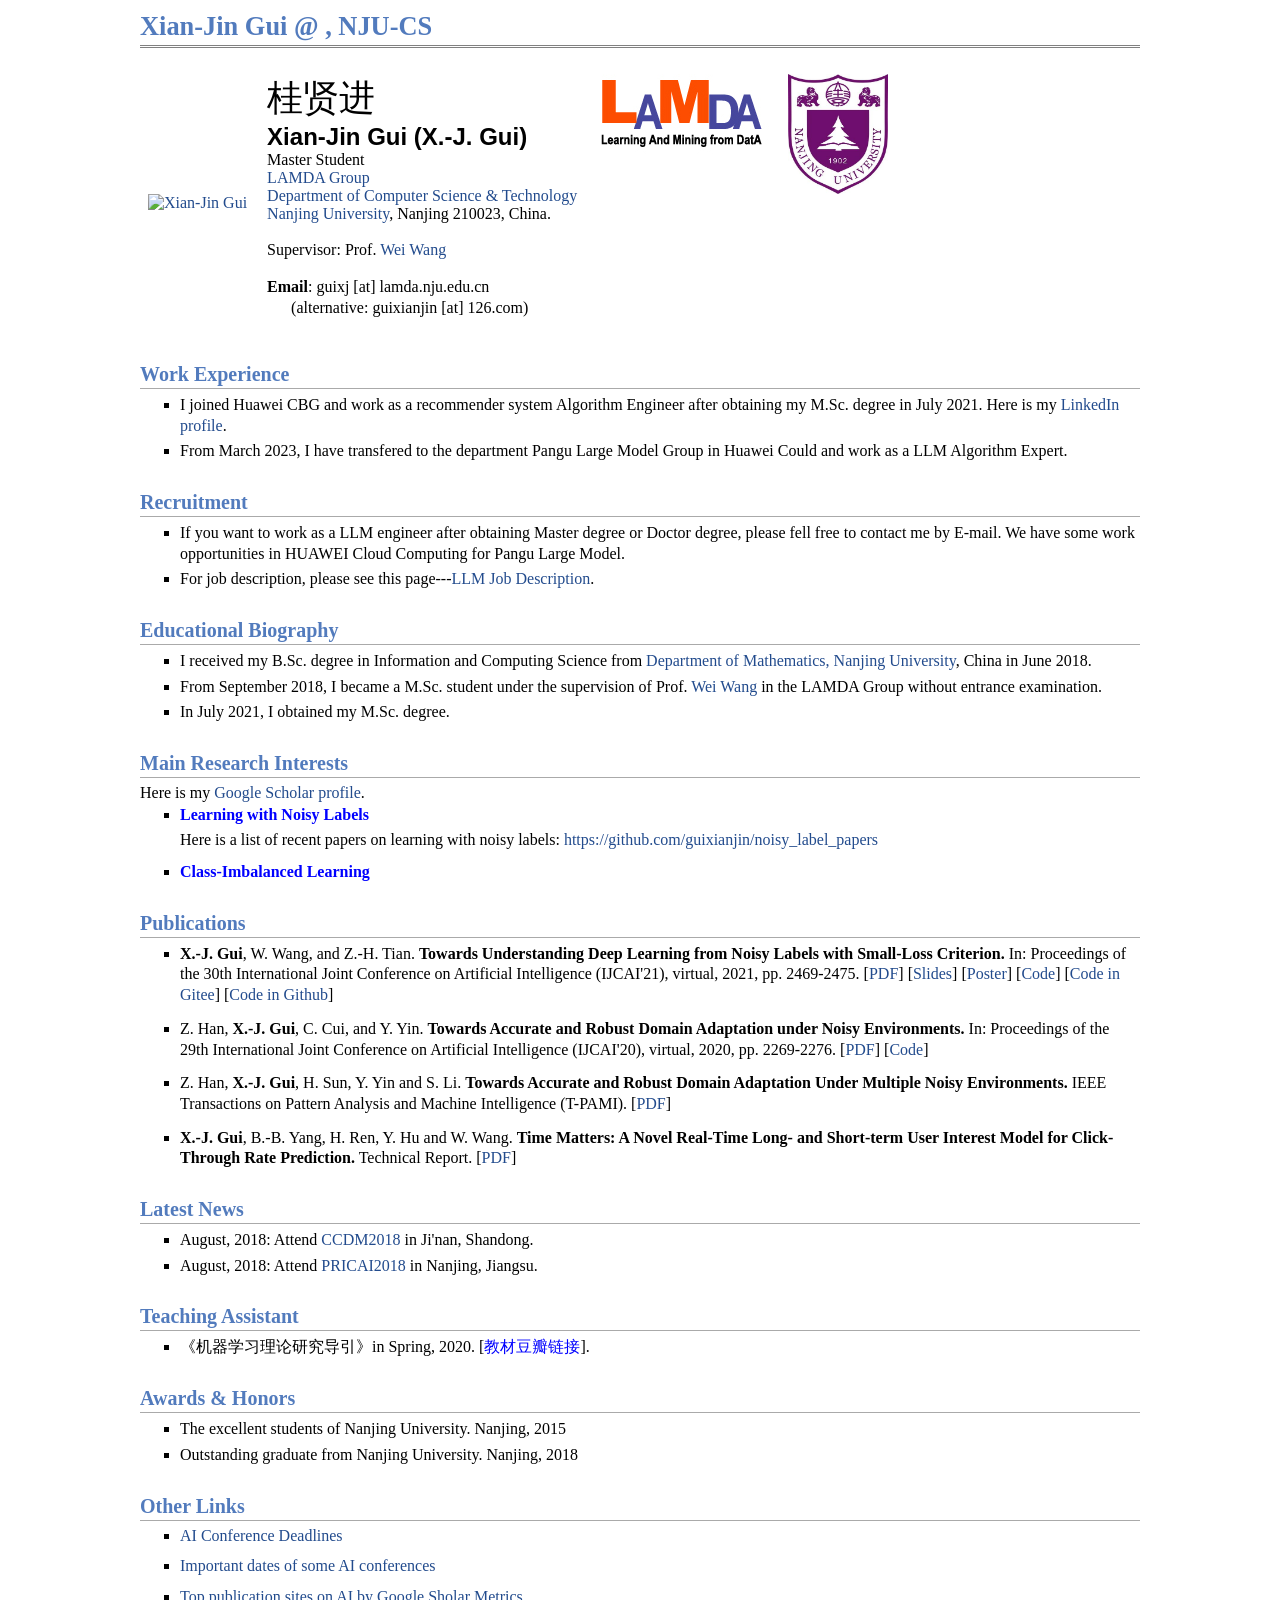
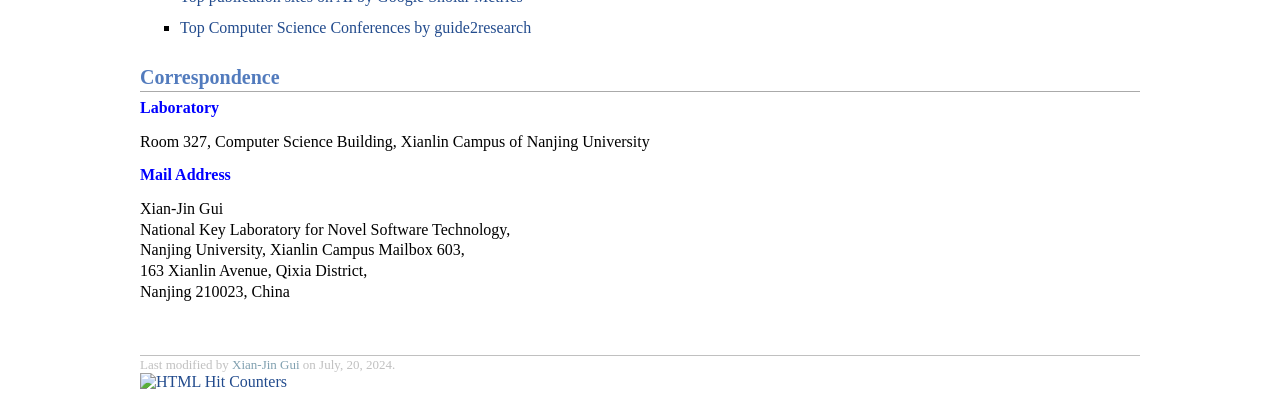
==== index.html @ 15e92f0a "Update index.html" ====
<!DOCTYPE html PUBLIC "-//W3C//DTD XHTML 1.1//EN"
  "http://www.w3.org/TR/xhtml11/DTD/xhtml11.dtd">
<html xmlns="http://www.w3.org/1999/xhtml" xml:lang="en">
<head>
<meta name="google-site-verification" content="Ty0zrc5hrCfWuq79PuJ4iaYAkPc2d459YxN8ge_Ho4A" />
<meta name="generator" content="jemdoc, see http://jemdoc.jaboc.net/" />
<meta http-equiv="Content-Type" content="text/html;charset=utf-8" />
<link rel="stylesheet" href="jemdoc.css" type="text/css" />
<title>Xian-Jin Gui @ LAMDA, NJU-CS</title>
<style type="text/css">
BODY {
	BACKGROUND-COLOR: #ffffff
}
.style1 {
	FONT-SIZE: 16px; FONT-FAMILY: "Times New Roman", Times, serif
}
.style2 {
	FONT-WEIGHT: bold; FONT-SIZE: 16px
}
.style7 {
	FONT-WEIGHT: bold; FONT-SIZE: x-large; FONT-FAMILY: Arial, Helvetica, sans-serif
}
.style8 {
	font-family: "楷体";
	font-size: 36px;
}
.style9 {
	FONT-SIZE: 18px
}
.style12 {
	FONT-SIZE: 20px
}
.style13 {
	FONT-SIZE: 12px; FONT-FAMILY: Arial, Helvetica, sans-serif
}
.style17 {
	FONT-WEIGHT: bold; FONT-SIZE: 16px; FONT-FAMILY: Geneva, Arial, Helvetica, sans-serif
}
.STYLE18 {
	font-family: “黑体”
	font-size: 36px;
}
</style>
</head>
<body>
<div id="layout-content">
<div id="toptitle">
<h1>Xian-Jin Gui @ , NJU-CS</h1>
</div>



<table class="imgtable"><tr><td>
<!--
	<a href="IMGLINKTARGET"><img src="gxj_20221013232515-ps.jpg" alt="Xian-Jin Gui" width="140" height="200" /></a>&nbsp;</td>
-->

<a href="IMGLINKTARGET"><img src="gxj_2025.jpg" alt="Xian-Jin Gui" width="140" height="200" /></a>&nbsp;</td>

	
<td align="left"><span class="style8">桂贤进</span><br />
<span class="style7">Xian-Jin Gui (X.-J. Gui)</span><br />
Master Student<br />
<a href="http://www.lamda.nju.edu.cn/">LAMDA Group</a><br />
<a href="http://cs.nju.edu.cn/">Department of Computer Science &amp; Technology</a><br />
<a href="http://www.nju.edu.cn/">Nanjing University</a>, Nanjing 210023, China.<br /><br />
Supervisor: Prof. <a href="http://cs.nju.edu.cn/wangwei/">Wei Wang</a> <br /><br />

<p><b>Email</b>: guixj [at] lamda.nju.edu.cn<br />&nbsp&nbsp&nbsp&nbsp&nbsp&nbsp(alternative: guixianjin [at] 126.com) </p>
</td>
	


<td valign="top" width="179"><a href="http://www.lamda.nju.edu.cn/" target="_blank"><img height="85" src="lamda.jpg" width="179" border="0"></a></td>

<td valign="top" width="100"><a href="http://www.nju.edu.cn/" target="_blank"><img height="120" src="nju_badge.jpg" width="100" border="0"></a></td></tr></table>


<h2>Work Experience </h2>
<ul>
<li><p> 
        I joined Huawei CBG and work as a recommender system Algorithm Engineer after obtaining my M.Sc. degree in July 2021. 
	Here is my <a href="https://www.linkedin.cn/incareer/in/ACoAAC9njYYBUBuvt15yh15lICsI6JxyZEP78EI">LinkedIn profile</a>.
</p></li>
<li><p> 
	From March 2023, I have transfered to the department Pangu Large Model Group in Huawei Could and work as a LLM Algorithm Expert.
</p></li>
</ul>	

<h2>Recruitment</h2>
<ul>
<li><p>
	If you want to work as a LLM engineer after obtaining Master degree or Doctor degree, please fell free to contact me by E-mail. We have some work opportunities in HUAWEI Cloud Computing for Pangu Large Model.
</p></li>
<li>
	<p>For job description, please see this page---<a href="https://github.com/guixianjin/guixianjin.github.io/blob/main/job_description.md">LLM Job Description</a>.</p>
</li>
</ul>
	

<h2>Educational Biography</h2>
<ul>
<li><p> I received my B.Sc. degree in Information and Computing Science from 
	<a href="http://math.nju.edu.cn/"> Department of Mathematics, Nanjing University</a>, China in June 2018.
</p></li>
<li><p> 
	From September 2018, I became a M.Sc. student under the supervision of Prof. <a href="http://cs.nju.edu.cn/wangwei/">Wei Wang</a>
	in the LAMDA Group without entrance examination. 
</p></li>
<li><p> In July 2021, I obtained my M.Sc. degree.</p></li>
</ul>

<h2>Main Research Interests</h2>
	
Here is my <a href="https://scholar.google.com/citations?user=qhu2Y6IAAAAJ&hl=zh-CN"> Google Scholar profile</a>.

<ul><li>
	<p style="color:#0000FF;font-family:Palatino Linotype"><b>Learning with Noisy Labels</b></p>
	Here is a list of recent papers on learning with noisy labels:  <a href="https://github.com/guixianjin/noisy_label_papers">https://github.com/guixianjin/noisy_label_papers</a>
	
</li></ul>

<ul><li>
	<p style="color:#0000FF;font-family:Palatino Linotype"><b>Class-Imbalanced Learning</b></p>
</li></ul>


<!--
<ul><li><p> 
	<p style="color:#0000FF;font-family:Palatino Linotype"> <b> Crowdsourcing and high quality labels </b> </p>
	Crowdsourcing aims to combine human knowledge and expertise with computing to help solve problems and scientific challenges that neither machines nor humans can solve alone. And a useful lesson in machine learning is that “more data beats a clever algorithm”. We want to develop principled inference algorithms and incentive mechanisms to guarantee high quality labels from crowdsourcing in practice.
<br/></p>
</li></ul>


<ul><li><p>
	<p style="color:#0000FF;font-family:Palatino Linotype"><b>Active learning and co-training</b></p>
	Active learning is a special case of semi-supervised machine learning in which a learning algorithm is able to interactively query the user (or some other information source) to obtain the desired outputs at new data points.
<br/></p>
</li></ul>
-->


<h2>Publications</h2>

<ul>
<li><p><b>X.-J. Gui</b>, W. Wang, and Z.-H. Tian. <b>Towards Understanding Deep Learning from Noisy Labels with Small-Loss Criterion.</b> 
	In: Proceedings of the 30th International Joint Conference on Artificial Intelligence (IJCAI'21), virtual, 2021, pp. 2469-2475. 
	[<a href="https://arxiv.org/abs/2106.09291">PDF</a>]
	[<a href="https://raw.githubusercontent.com/guixianjin/guixianjin.github.io/main/code/2021-7-27-PPT-noisy-labels.pdf">Slides</a>]
	[<a href="https://raw.githubusercontent.com/guixianjin/guixianjin.github.io/main/code/guixj-IJCAI21-poster-final_V2.pdf">Poster</a>]
	[<a href="https://raw.githubusercontent.com/guixianjin/guixianjin.github.io/main/code/IJCAI-21-Noisy_Labels-Source_code.zip">Code</a>]
        [<a href="https://gitee.com/guixj/RSL">Code in Gitee</a>]
	[<a href="https://github.com/guixianjin/RSL">Code in Github</a>]</p>
</li>
</ul>
<ul>
<li><p> Z. Han, <b>X.-J. Gui</b>, C. Cui, and Y. Yin. <b>Towards Accurate and Robust Domain Adaptation under Noisy Environments.</b>
	In: Proceedings of the 29th International Joint Conference on Artificial Intelligence (IJCAI'20), virtual, 2020, pp. 2269-2276. 
	[<a href="https://www.ijcai.org/proceedings/2020/0314.pdf">PDF</a>] [<a href="https://github.com/zhyhan/RDA">Code</a>]</p>
</li>
</ul>
<ul>
<li><p> Z. Han, <b>X.-J. Gui</b>, H. Sun, Y. Yin and S. Li. <b>Towards Accurate and Robust Domain Adaptation Under Multiple Noisy Environments.</b>
	IEEE Transactions on Pattern Analysis and Machine Intelligence (T-PAMI). 
	[<a href="https://ieeexplore.ieee.org/stamp/stamp.jsp?arnumber=9921307">PDF</a>]
</p>
</li>
</ul>
<ul>
<li><p><b>X.-J. Gui</b>, B.-B. Yang, H. Ren, Y. Hu and W. Wang. <b> Time Matters: A Novel Real-Time Long- and Short-term User Interest Model for Click-Through Rate Prediction.</b> 
	Technical Report.
	[<a href="https://raw.githubusercontent.com/guixianjin/guixianjin.github.io/main/code/2020-youku-CTR.pdf">PDF</a>]
	<!-- [<a href="https://github.com/guixianjin/guixianjin.github.io/blob/main/code/TLSI_code_20211031.rar">Code</a>] -->
</p>
</li>
</ul>	
	
<h2>Latest News</h2>
<ul>
<li><p>August, 2018: Attend <a href="http://ccdm2018.sdufe.edu.cn">CCDM2018</a> in Ji'nan, Shandong.</p>
</li>
<li><p>August, 2018: Attend <a href="http://cse.seu.edu.cn/pricai18/">PRICAI2018</a> in Nanjing, Jiangsu. </p>
</li>
</ul>
	
	
<h2>Teaching Assistant</h2>
<ul>
<li><p> 《机器学习理论研究导引》in Spring, 2020. [<a style="color:#0000FF;font-family:Palatino Linotype" href="https://book.douban.com/subject/35074844/">教材豆瓣链接</a>]. </p></li>
</ul>


<h2>Awards & Honors</h2>
<ul>
<!-- <li><p>National Endeavor Fellowship. Nanjing, 2015, 2016, 2017 </p></li> -->
<li><p>The excellent students of Nanjing University. Nanjing, 2015</p></li>
<li><p>Outstanding graduate from Nanjing University. Nanjing, 2018</p></li>
</ul>

<h2>Other Links</h2>

<ul><li>
	<a href = "https://aideadlin.es/?sub=ML,CV,NLP,RO,SP,DM"> AI Conference Deadlines </a>
</li></ul>
	
<ul><li>
	<a href = "https://jackietseng.github.io/conference_call_for_paper/conferences-with-ccf.html"> Important dates of some AI conferences</a>
</li></ul>
	
<ul><li>
<a href = "https://scholar.google.es/citations?view_op=top_venues&hl=en&vq=eng_artificialintelligence"> Top publication sites on AI by Google Sholar Metrics </a>
</li></ul>

<ul><li>
<a href = "https://www.guide2research.com/topconf/"> Top Computer Science Conferences by guide2research </a>
</li></ul>



<h2>Correspondence</h2>
<p style="color:#0000FF;font-family:Palatino Linotype"><b>Laboratory</b></p>
<p>Room 327, Computer Science Building, Xianlin Campus of Nanjing University</p>

<p style="color:#0000FF;font-family:Palatino Linotype"><b>Mail Address</b></p>
<p>Xian-Jin Gui<br />
National Key Laboratory for Novel Software Technology,<br />
Nanjing University, Xianlin Campus Mailbox 603, <br />
163 Xianlin Avenue, Qixia District,<br />
Nanjing 210023, China</p>

<div id="footer">
	<div class="foot">
		<span> Last modified by <a href="index.html#top">Xian-Jin Gui</a> on July, 20, 2024. </span>
	</div>
</div>

	
<!--  ## from weit personal webpage
<p><strong><script language="php" src="./counter/index.php"></script></strong> views.</p>
-->

<a href="https://www.easycounter.com/">
<img src="https://www.easycounter.com/counter.php?guixj"
border="0" alt="HTML Hit Counters"></a>

	
</body>
</html>
---- jemdoc.css ----
/* Default css file for jemdoc. */

table#tlayout {
    border: none;
    border-collapse: separate;
    background: white;
}

body {
	background: white;
	font-family: Georgia, serif;
    /*font-family: Arial,Lucida,sans-serif;*/
	/*font-family: Helvetica, sans-serif;*/
	padding-bottom: 8px;
	margin: 0;
	text-align: center;
}

#layout-menu {
	background: #f6f6f6;
	border: 1px solid #dddddd;
	padding-top: 0.5em;
	padding-left: 8px;
	padding-right: 8px;
	font-size: 1.0em;
	width: auto;
	white-space: nowrap;
    text-align: left;
    vertical-align: top;
}

#layout-menu td {
	background: #f4f4f4;
    vertical-align: top;
}

#layout-content {
	padding-top: 0.0em;
	padding-left: 1.0em;
	padding-right: 1.0em;
    border: none;
    background: white;
    text-align: left;
    vertical-align: top;
    width:1000px;
    margin: auto;
}

#layout-menu a {
	line-height: 1.5em;
	margin-left: 0.5em;
}

tt {
    background: #ffffdd;
}

pre, tt {
	font-size: 90%;
	font-family: monaco, monospace;
}

a, a > tt {
	color: #224b8d;
	text-decoration: none;
}

a:hover {
	border-bottom: 1px gray dotted;
}

#layout-menu a.current:link, #layout-menu a.current:visited {
	color: #022b6d;
	border-bottom: 1px gray solid;
}
#layout-menu a:link, #layout-menu a:visited, #layout-menu a:hover {
	color: #527bbd;
	text-decoration: none;
}
#layout-menu a:hover {
	text-decoration: none;
}

div.menu-category {
	border-bottom: 1px solid gray;
	margin-top: 0.8em;
	padding-top: 0.2em;
	padding-bottom: 0.1em;
	font-weight: bold;
}

div.menu-item {
	padding-left: 16px;
	text-indent: -16px;
}

div#toptitle {
	padding-bottom: 0.2em;
	margin-bottom: 1.5em;
	border-bottom: 3px double gray;
}

/* Reduce space if we begin the page with a title. */
div#toptitle + h2, div#toptitle + h3 {
	margin-top: -0.7em;
}

div#subtitle {
	margin-top: 0.0em;
	margin-bottom: 0.0em;
	padding-top: 0em;
	padding-bottom: 0.1em;
}

em {
	font-style: italic;
}

strong {
	font-weight: bold;
}


h1, h2, h3 {
	color: #527bbd;
	margin-top: 0.7em;
	margin-bottom: 0.3em;
	padding-bottom: 0.2em;
	line-height: 1.0;
	padding-top: 0.5em;
	border-bottom: 1px solid #aaaaaa;
}

h1 {
	font-size: 165%;
}

h2 {
	padding-top: 0.8em;
	font-size: 125%;
}

h2 + h3 {
    padding-top: 0.2em;
}

h3 {
	font-size: 110%;
	border-bottom: none;
}

p {
	margin-top: 0.0em;
	margin-bottom: 0.8em;
	padding: 0;
	line-height: 1.3;
}

pre {
	padding: 0;
	margin: 0;
}

div#footer {
	font-size: small;
	border-top: 1px solid #c0c0c0;
	padding-top: 0.1em;
	margin-top: 4.0em;
	color: #c0c0c0;
}

div#footer a {
	color: #80a0b0;
}

div#footer-text {
	float: left;
	padding-bottom: 8px;
}

ul, ol, dl {
	margin-top: 0.2em;
	padding-top: 0;
	margin-bottom: 0.8em;
}

dt {
	margin-top: 0.5em;
	margin-bottom: 0;
}

dl {
	margin-left: 20px;
}

dd {
	color: #222222;
}

dd > *:first-child {
	margin-top: 0;
}

ul {
	list-style-position: outside;
	list-style-type: square;
}

p + ul, p + ol {
	margin-top: -0.5em;
}

li ul, li ol {
	margin-top: -0.3em;
}

ol {
	list-style-position: outside;
	list-style-type: decimal;
}

li p, dd p {
	margin-bottom: 0.3em;
}


ol ol {
	list-style-type: lower-alpha;
}

ol ol ol {
	list-style-type: lower-roman;
}

p + div.codeblock {
	margin-top: -0.6em;
}

div.codeblock, div.infoblock {
	margin-right: 0%;
	margin-top: 1.2em;
	margin-bottom: 1.3em;
}

div.blocktitle {
	font-weight: bold;
	color: #cd7b62;
	margin-top: 1.2em;
	margin-bottom: 0.1em;
}

div.blockcontent {
	border: 1px solid silver;
	padding: 0.3em 0.5em;
}

div.infoblock > div.blockcontent {
	background: #ffffee;
}

div.blockcontent p + ul, div.blockcontent p + ol {
	margin-top: 0.4em;
}

div.infoblock p {
	margin-bottom: 0em;
}

div.infoblock li p, div.infoblock dd p {
	margin-bottom: 0.5em;
}

div.infoblock p + p {
	margin-top: 0.8em;
}

div.codeblock > div.blockcontent {
	background: #f6f6f6;
}

span.pycommand {
	color: #000070;
}

span.statement {
	color: #008800;
}
span.builtin {
	color: #000088;
}
span.special {
	color: #990000;
}
span.operator {
	color: #880000;
}
span.error {
	color: #aa0000;
}
span.comment, span.comment > *, span.string, span.string > * {
	color: #606060;
}

@media print {
	#layout-menu { display: none; }
}

#fwtitle {
	margin: 2px;
}

#fwtitle #toptitle {
	padding-left: 0.5em;
	margin-bottom: 0.5em;
}

#layout-content h1:first-child, #layout-content h2:first-child, #layout-content h3:first-child {
	margin-top: -0.7em;
}

div#toptitle h1, #layout-content div#toptitle h1 {
	margin-bottom: 0.0em;
	padding-bottom: 0.1em;
	padding-top: 0;
	margin-top: 0.5em;
	border-bottom: none;
}

img.eq {
	padding: 0;
	padding-left: 0.1em;
	padding-right: 0.1em;
	margin: 0;
}

img.eqwl {
	padding-left: 2em;
	padding-top: 0.6em;
	padding-bottom: 0.2em;
	margin: 0;
}

table {
    border: 2px solid black;
    border-collapse: collapse;
}

td {
    padding: 2px;
    padding-left: 0.5em;
    padding-right: 0.5em;
    text-align: center;
    border: 1px solid gray;
}

table + table {
    margin-top: 1em;
}

tr.heading {
    font-weight: bold;
    border-bottom: 2px solid black;
}

img {
    border: none;
}

table.imgtable, table.imgtable td {
    border: none;
    text-align: left;
}
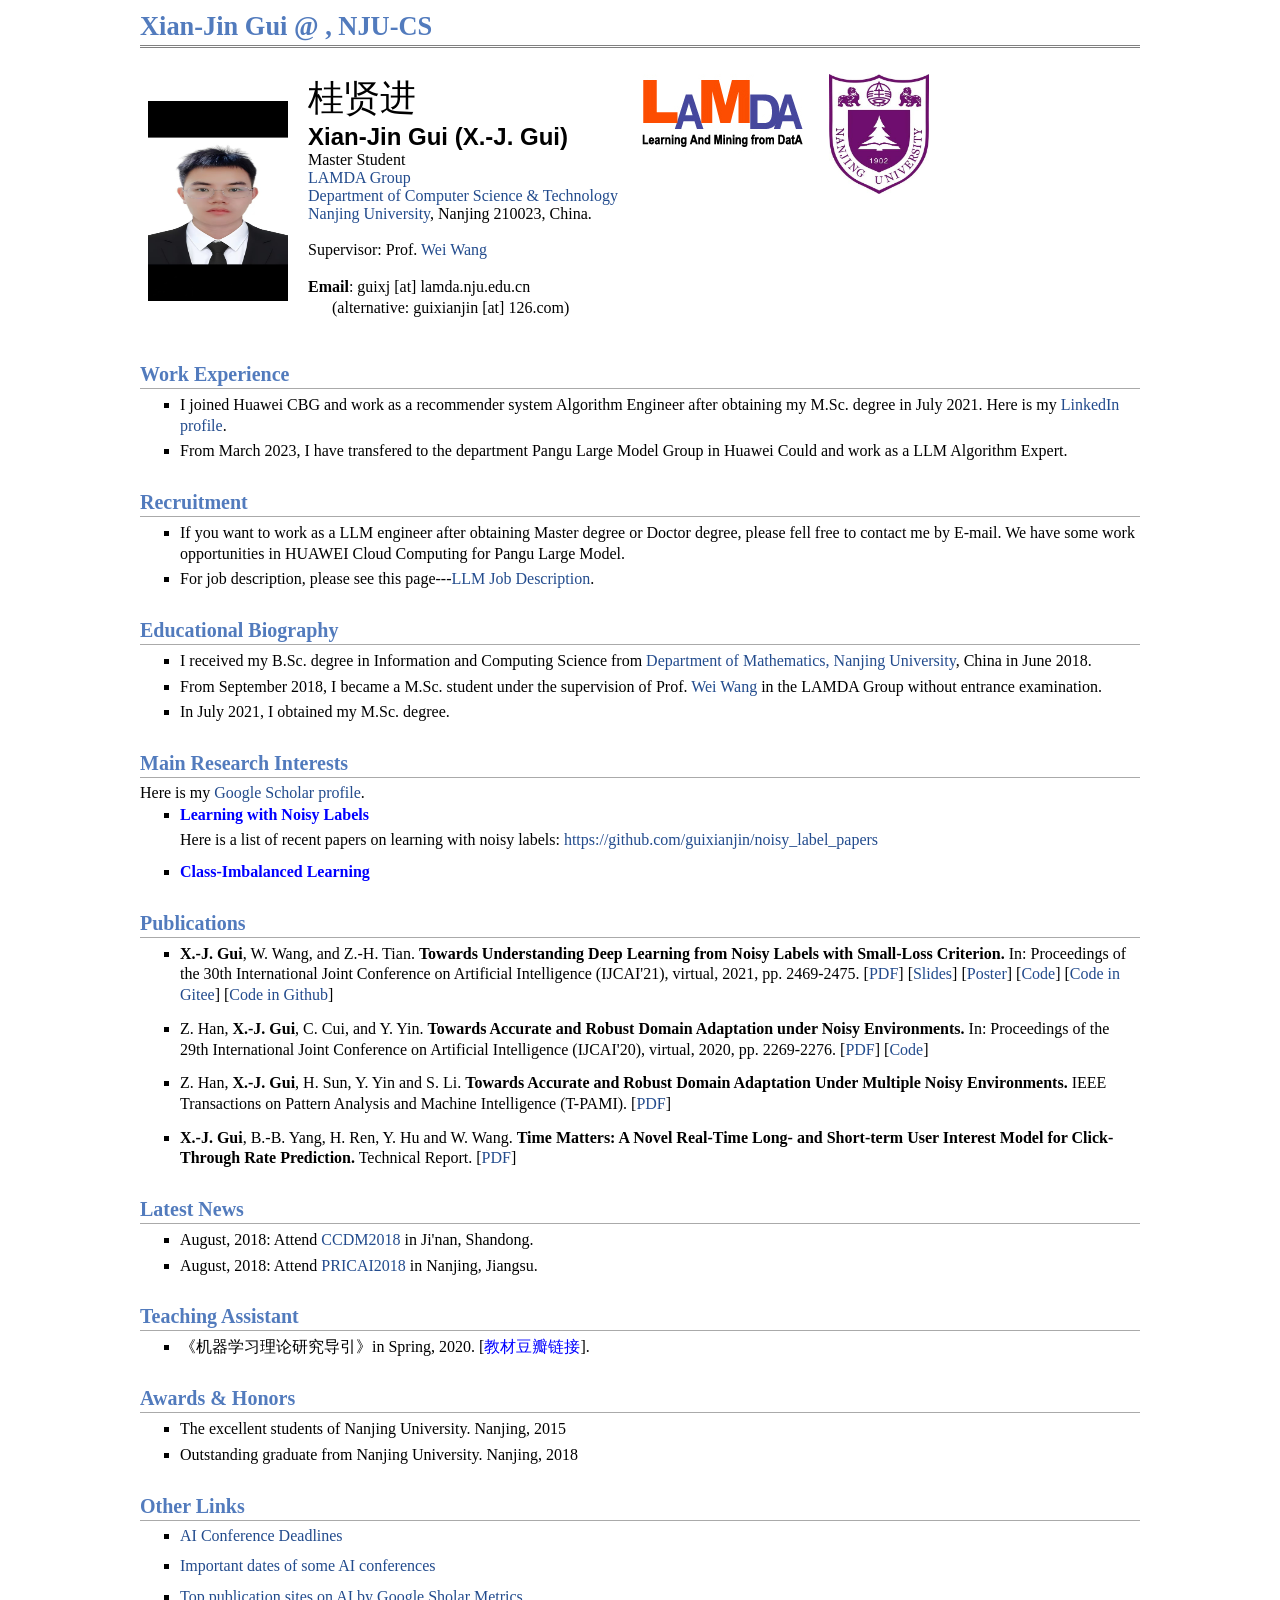
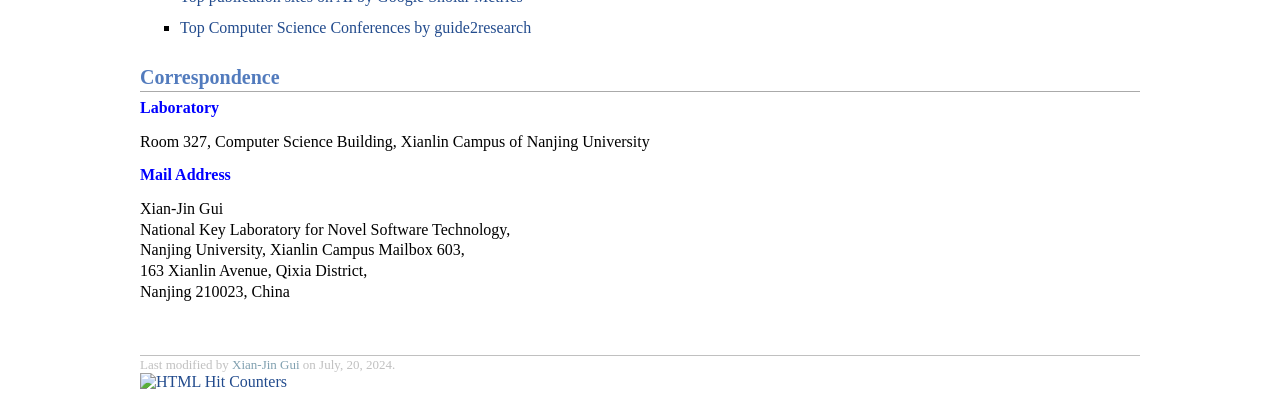
==== commit 110afb3d: "Update index.html" ====
--- a/index.html
+++ b/index.html
@@ -56,7 +56,7 @@
 	<a href="IMGLINKTARGET"><img src="gxj_20221013232515-ps.jpg" alt="Xian-Jin Gui" width="140" height="200" /></a>&nbsp;</td>
 -->
 
-<a href="IMGLINKTARGET"><img src="gxj_2025.jpg" alt="Xian-Jin Gui" width="140" height="200" /></a>&nbsp;</td>
+<a href="IMGLINKTARGET"><img src="gxj-2025.jpg" alt="Xian-Jin Gui" width="140" height="200" /></a>&nbsp;</td>
 
 	
 <td align="left"><span class="style8">桂贤进</span><br />
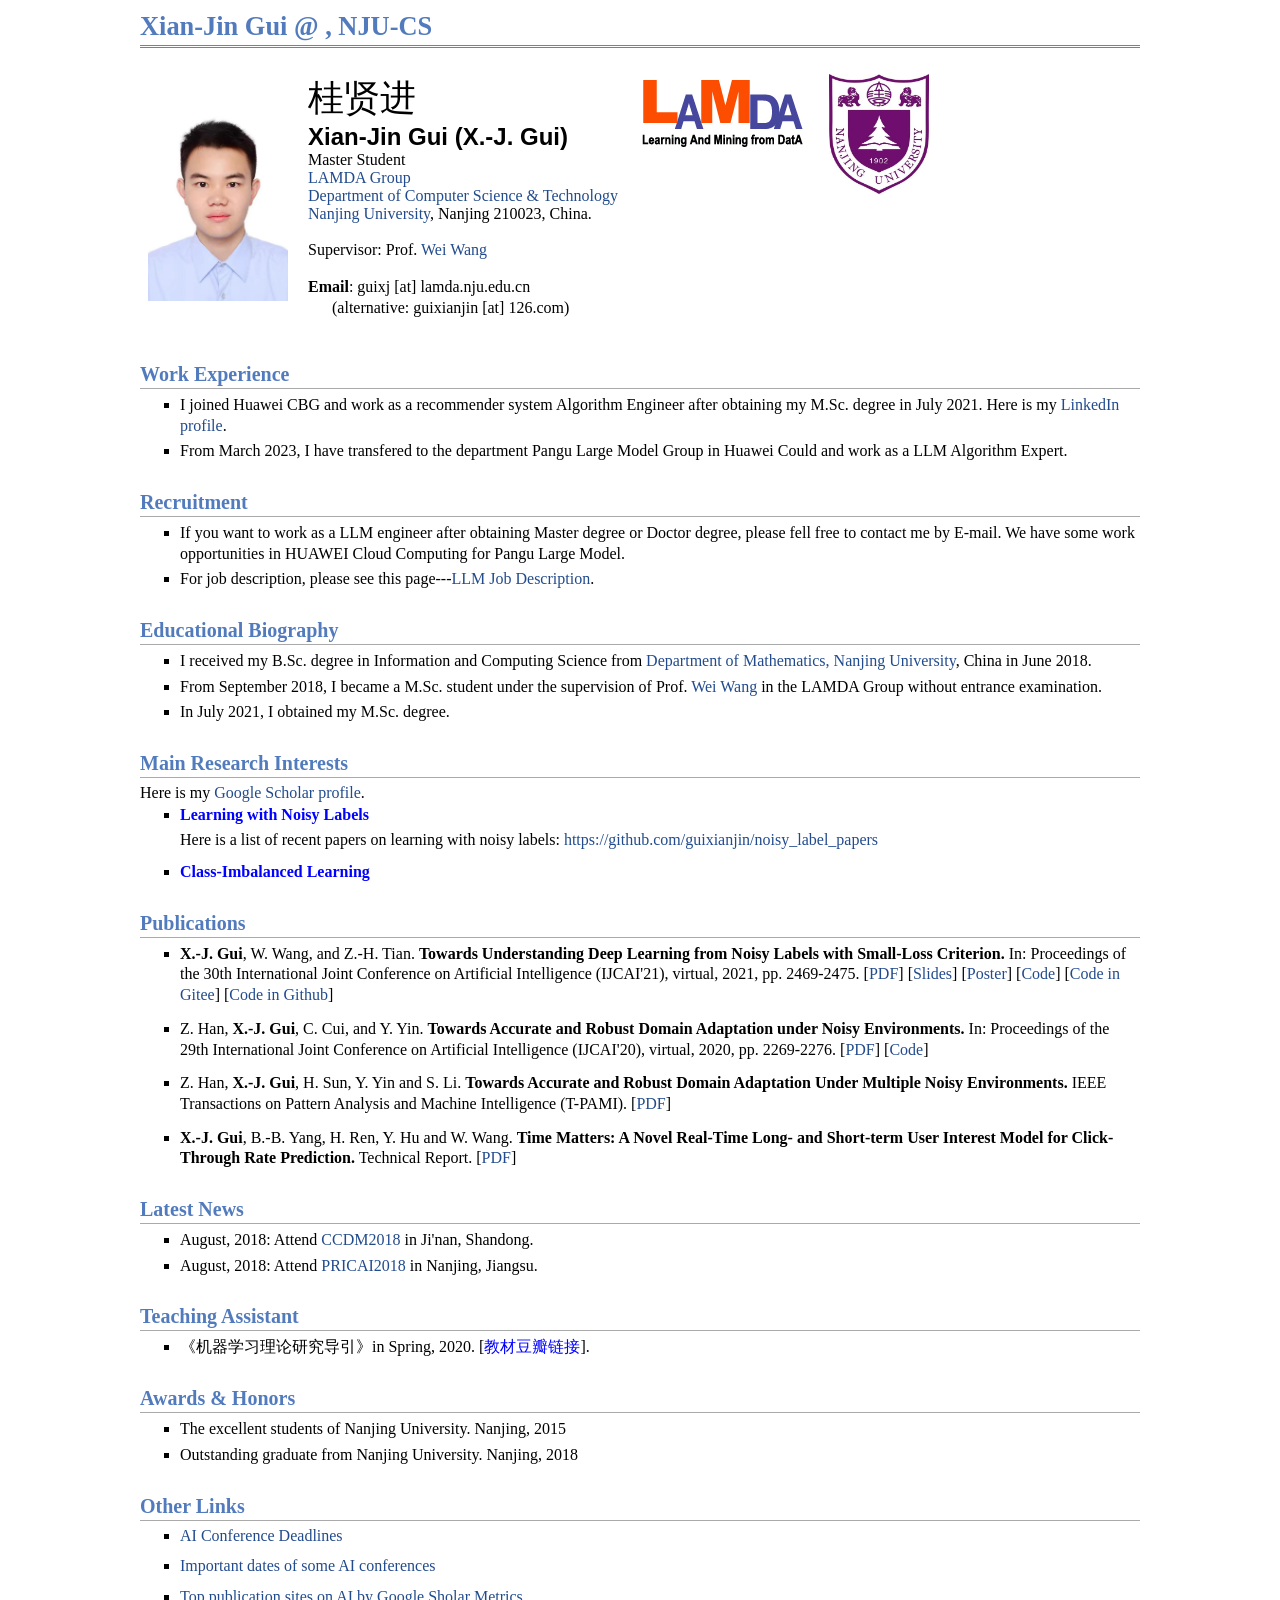
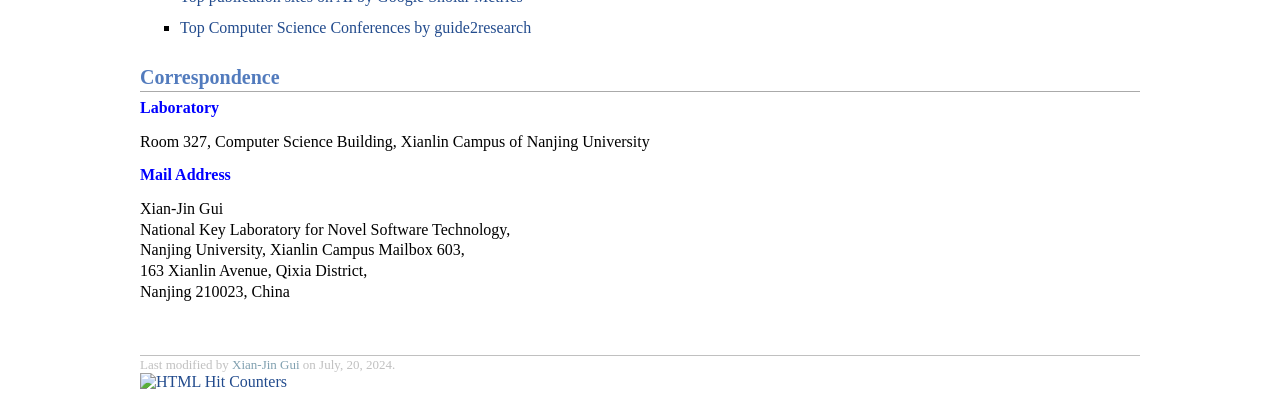
==== commit d03a5117: "Update index.html" ====
--- a/index.html
+++ b/index.html
@@ -52,12 +52,12 @@
 
 
 <table class="imgtable"><tr><td>
+
+	<a href="IMGLINKTARGET"><img src="gxj_20221013232515-ps.jpg" alt="Xian-Jin Gui" width="140" height="200" /></a>&nbsp;</td>
+
 <!--
-	<a href="IMGLINKTARGET"><img src="gxj_20221013232515-ps.jpg" alt="Xian-Jin Gui" width="140" height="200" /></a>&nbsp;</td>
+<a href="IMGLINKTARGET"><img src="gxj-2025.jpg" alt="Xian-Jin Gui" width="140" height="200" /></a>&nbsp;</td>
 -->
-
-<a href="IMGLINKTARGET"><img src="gxj-2025.jpg" alt="Xian-Jin Gui" width="140" height="200" /></a>&nbsp;</td>
-
 	
 <td align="left"><span class="style8">桂贤进</span><br />
 <span class="style7">Xian-Jin Gui (X.-J. Gui)</span><br />
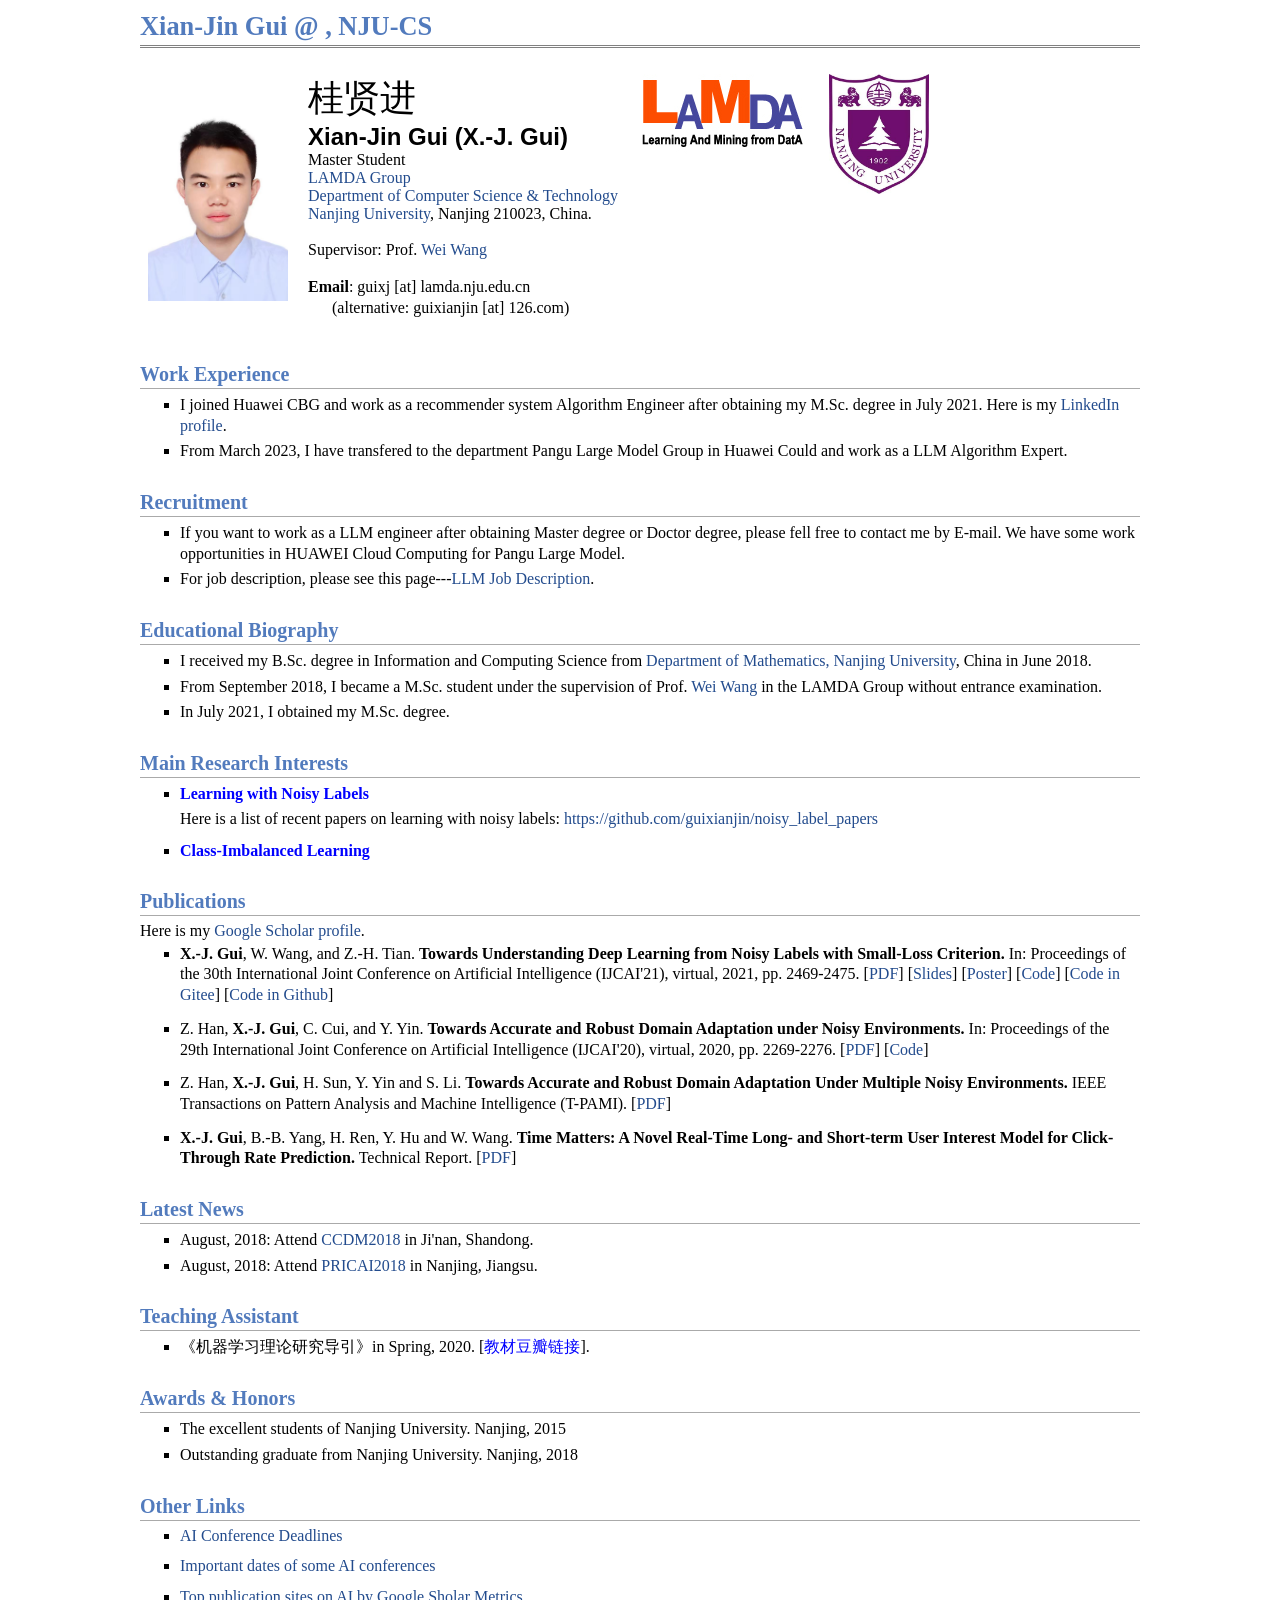
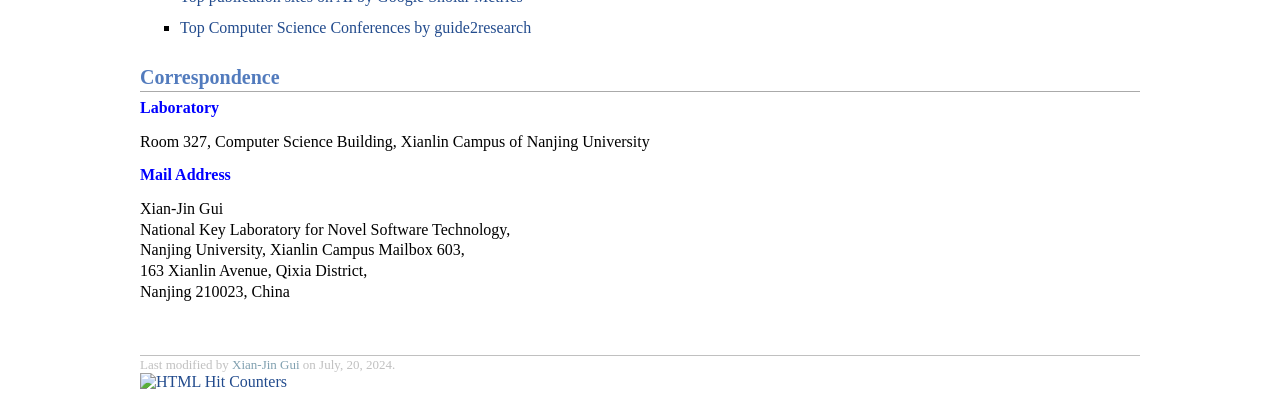
==== commit aee960f4: "Update index.html" ====
--- a/index.html
+++ b/index.html
@@ -113,8 +113,6 @@
 
 <h2>Main Research Interests</h2>
 	
-Here is my <a href="https://scholar.google.com/citations?user=qhu2Y6IAAAAJ&hl=zh-CN"> Google Scholar profile</a>.
-
 <ul><li>
 	<p style="color:#0000FF;font-family:Palatino Linotype"><b>Learning with Noisy Labels</b></p>
 	Here is a list of recent papers on learning with noisy labels:  <a href="https://github.com/guixianjin/noisy_label_papers">https://github.com/guixianjin/noisy_label_papers</a>
@@ -143,6 +141,8 @@
 
 
 <h2>Publications</h2>
+
+	Here is my <a href="https://scholar.google.com/citations?user=qhu2Y6IAAAAJ&hl=zh-CN"> Google Scholar profile</a>.
 
 <ul>
 <li><p><b>X.-J. Gui</b>, W. Wang, and Z.-H. Tian. <b>Towards Understanding Deep Learning from Noisy Labels with Small-Loss Criterion.</b> 
@@ -248,3 +248,4 @@
 	
 </body>
 </html>
+
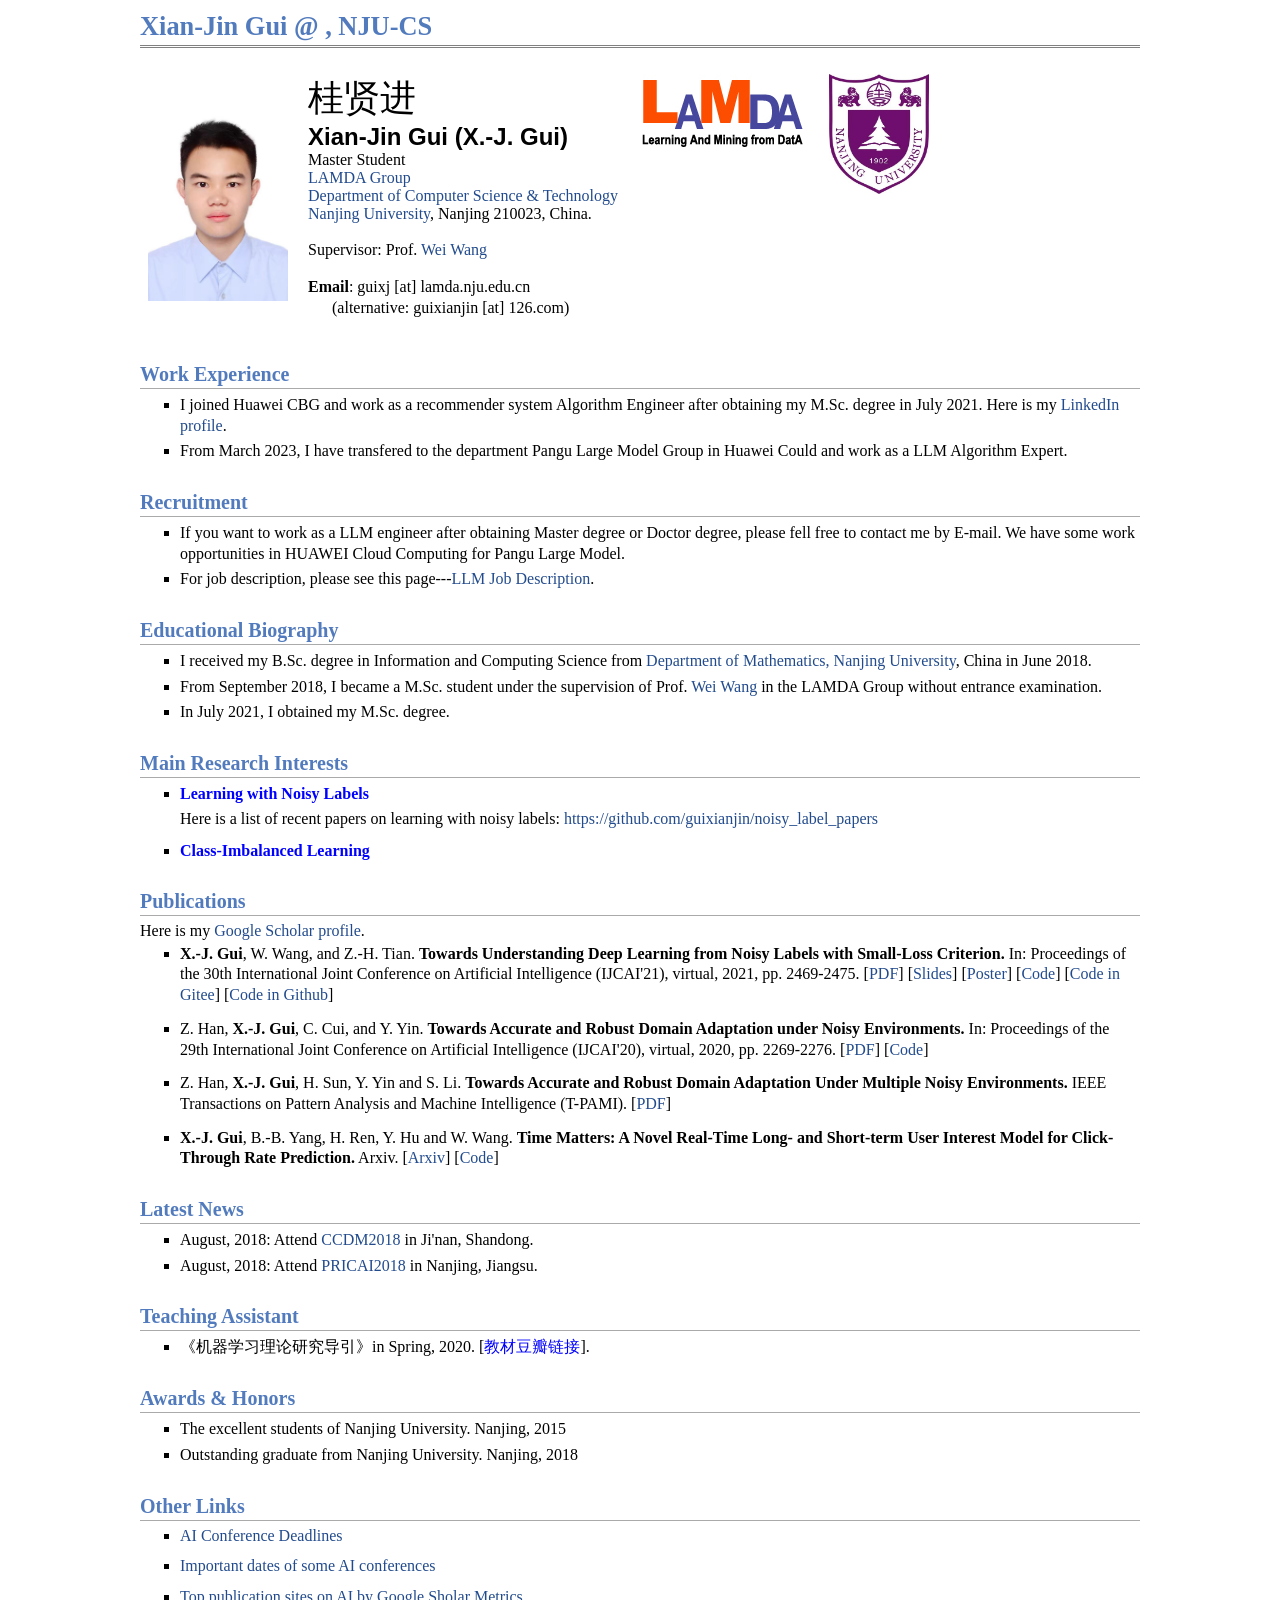
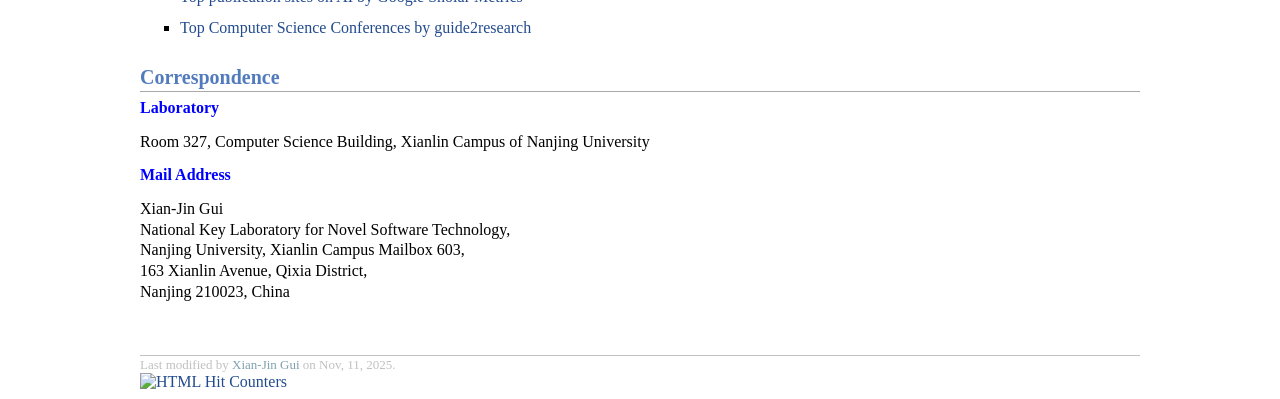
==== commit 269bcd5f: "Update index.html" ====
--- a/index.html
+++ b/index.html
@@ -170,9 +170,10 @@
 </ul>
 <ul>
 <li><p><b>X.-J. Gui</b>, B.-B. Yang, H. Ren, Y. Hu and W. Wang. <b> Time Matters: A Novel Real-Time Long- and Short-term User Interest Model for Click-Through Rate Prediction.</b> 
-	Technical Report.
-	[<a href="https://raw.githubusercontent.com/guixianjin/guixianjin.github.io/main/code/2020-youku-CTR.pdf">PDF</a>]
-	<!-- [<a href="https://github.com/guixianjin/guixianjin.github.io/blob/main/code/TLSI_code_20211031.rar">Code</a>] -->
+	Arxiv.
+	[<a href="https://arxiv.org/abs/2511.06213">Arxiv</a>]
+	<!-- [<a href="https://raw.githubusercontent.com/guixianjin/guixianjin.github.io/main/code/2020-youku-CTR.pdf">PDF</a>] -->
+	[<a href="https://github.com/guixianjin/guixianjin.github.io/blob/main/code/TLSI_code_20211031.rar">Code</a>]
 </p>
 </li>
 </ul>	
@@ -232,7 +233,7 @@
 
 <div id="footer">
 	<div class="foot">
-		<span> Last modified by <a href="index.html#top">Xian-Jin Gui</a> on July, 20, 2024. </span>
+		<span> Last modified by <a href="index.html#top">Xian-Jin Gui</a> on Nov, 11, 2025. </span>
 	</div>
 </div>
 
@@ -245,7 +246,7 @@
 <img src="https://www.easycounter.com/counter.php?guixj"
 border="0" alt="HTML Hit Counters"></a>
 
-	
 </body>
 </html>
 
+
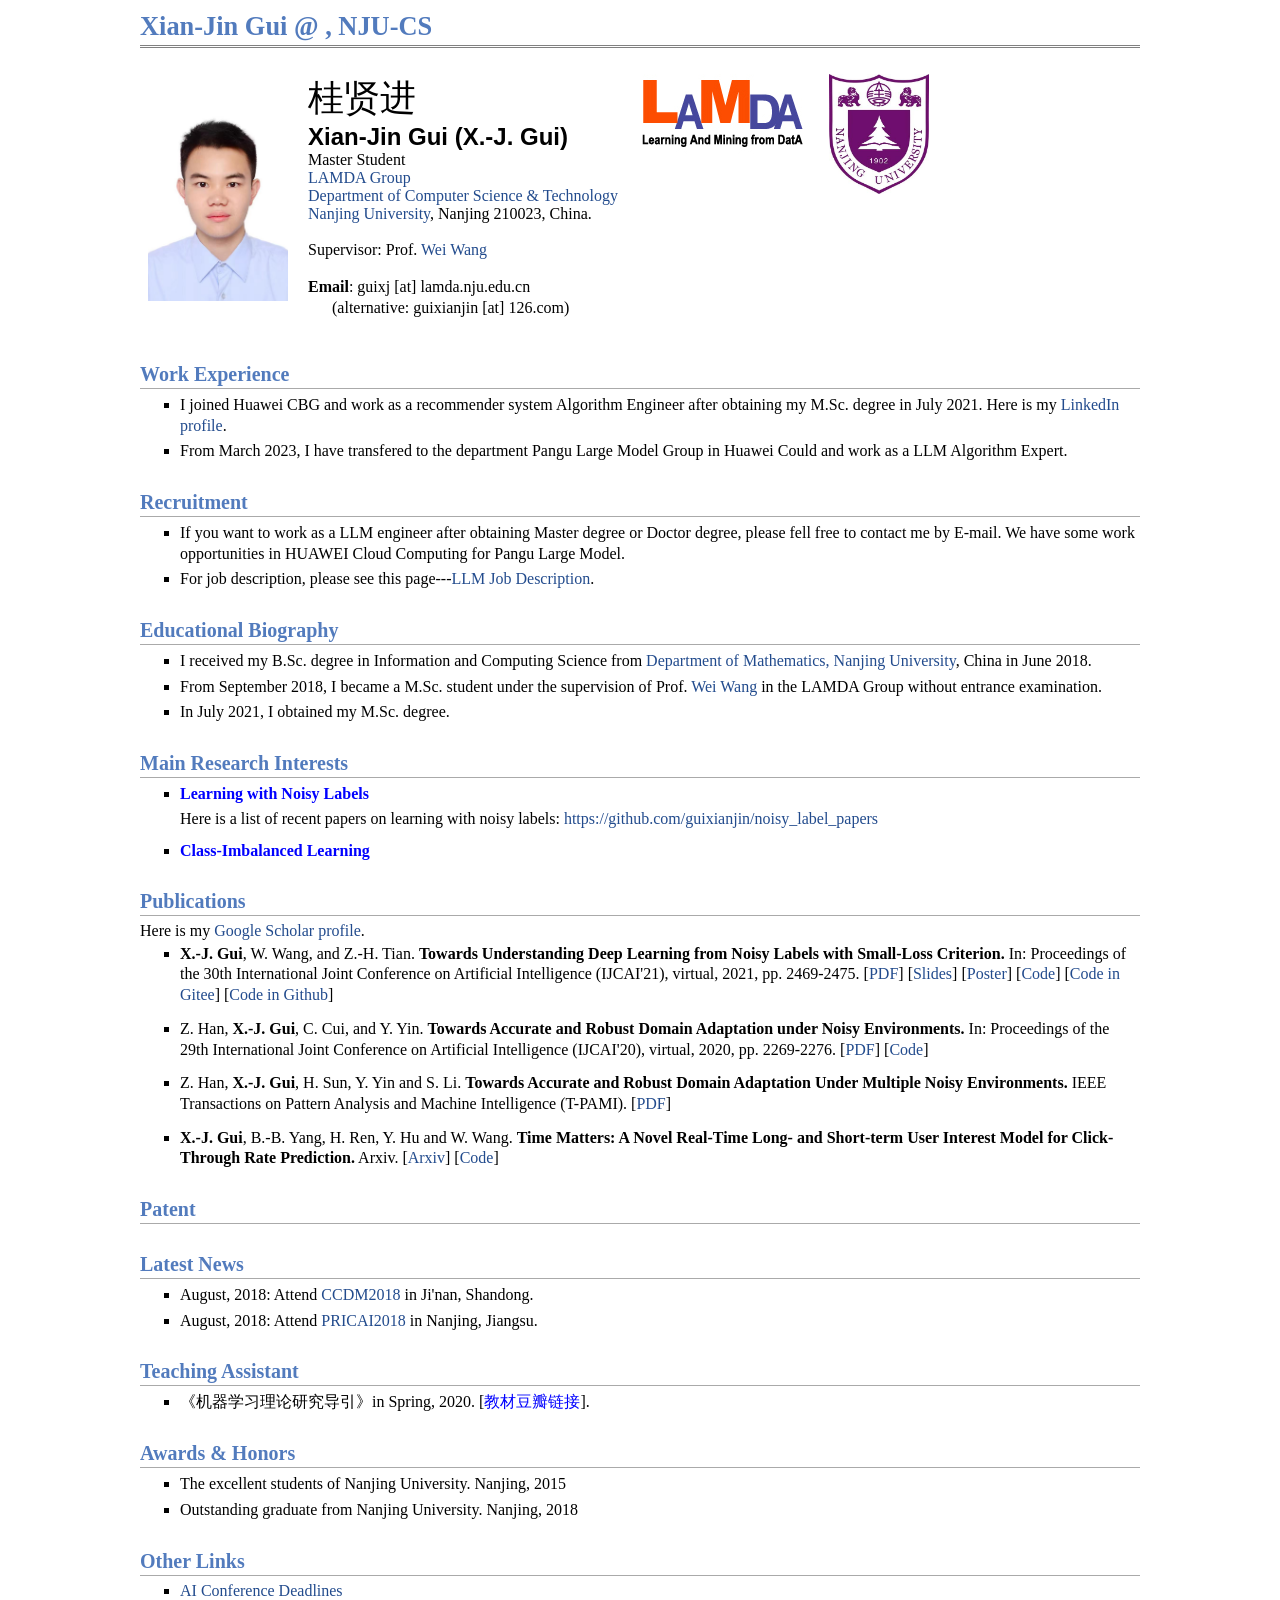
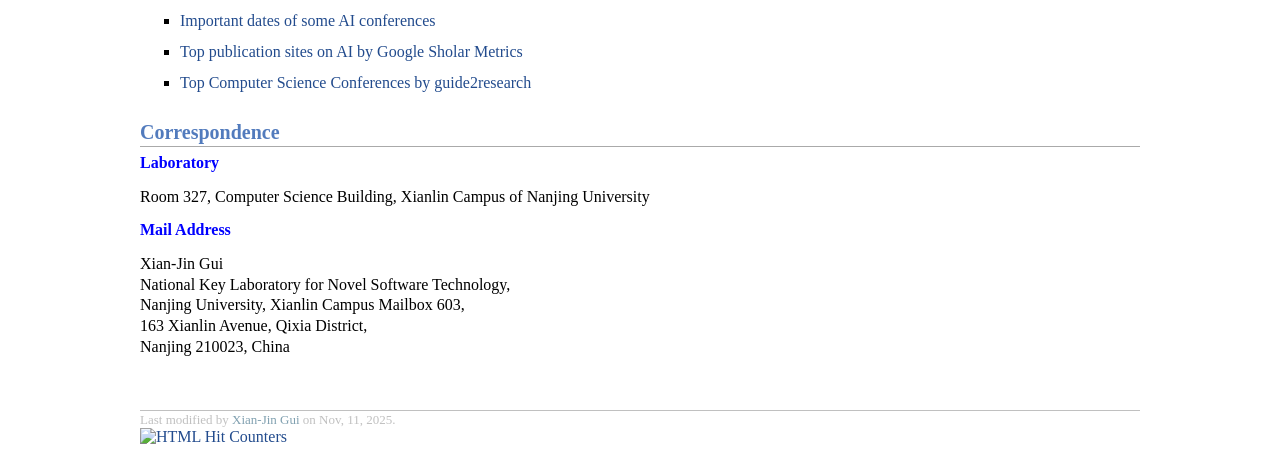
==== commit 8d075554: "Update index.html" ====
--- a/index.html
+++ b/index.html
@@ -155,6 +155,7 @@
 	[<a href="https://github.com/guixianjin/RSL">Code in Github</a>]</p>
 </li>
 </ul>
+
 <ul>
 <li><p> Z. Han, <b>X.-J. Gui</b>, C. Cui, and Y. Yin. <b>Towards Accurate and Robust Domain Adaptation under Noisy Environments.</b>
 	In: Proceedings of the 29th International Joint Conference on Artificial Intelligence (IJCAI'20), virtual, 2020, pp. 2269-2276. 
@@ -177,6 +178,10 @@
 </p>
 </li>
 </ul>	
+
+<h2>Patent</h2>
+<ul>	
+</ul>	
 	
 <h2>Latest News</h2>
 <ul>
@@ -250,3 +255,4 @@
 </html>
 
 
+
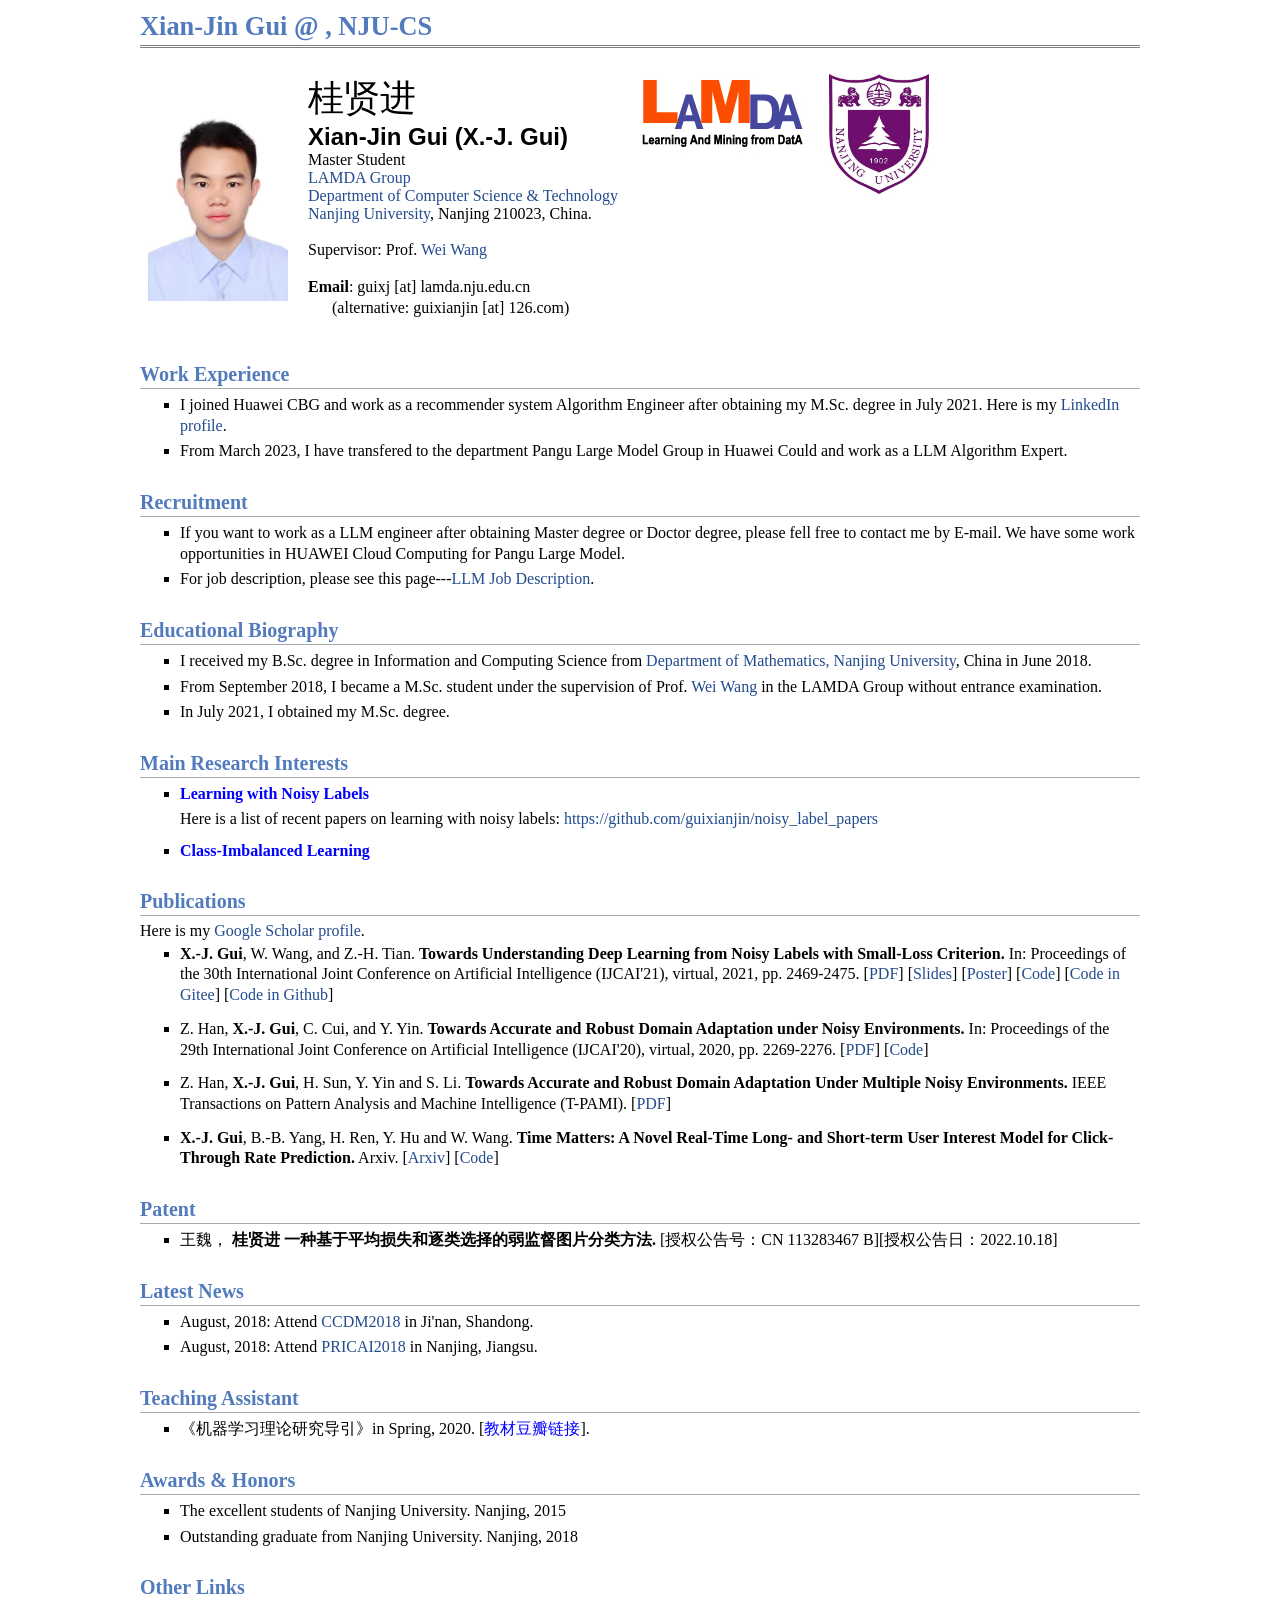
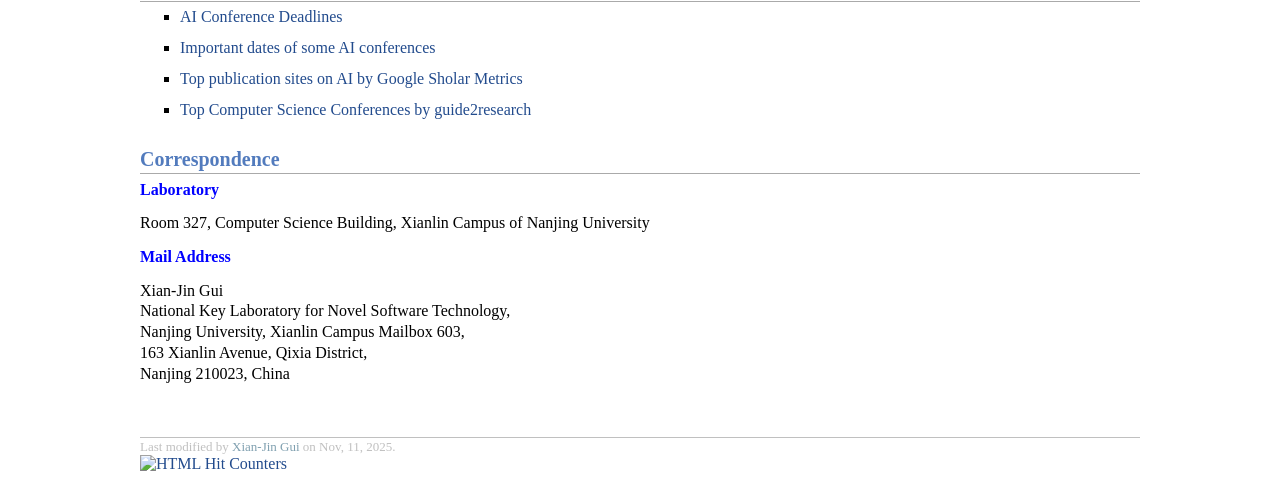
==== commit 06c075ed: "Update index.html" ====
--- a/index.html
+++ b/index.html
@@ -180,7 +180,11 @@
 </ul>	
 
 <h2>Patent</h2>
-<ul>	
+<ul>
+	<li><p>王魏， <b>桂贤进</b> <b> 一种基于平均损失和逐类选择的弱监督图片分类方法.</b> 
+	[授权公告号：CN 113283467 B][授权公告日：2022.10.18]
+</p>
+</li>
 </ul>	
 	
 <h2>Latest News</h2>
@@ -256,3 +260,4 @@
 
 
 
+
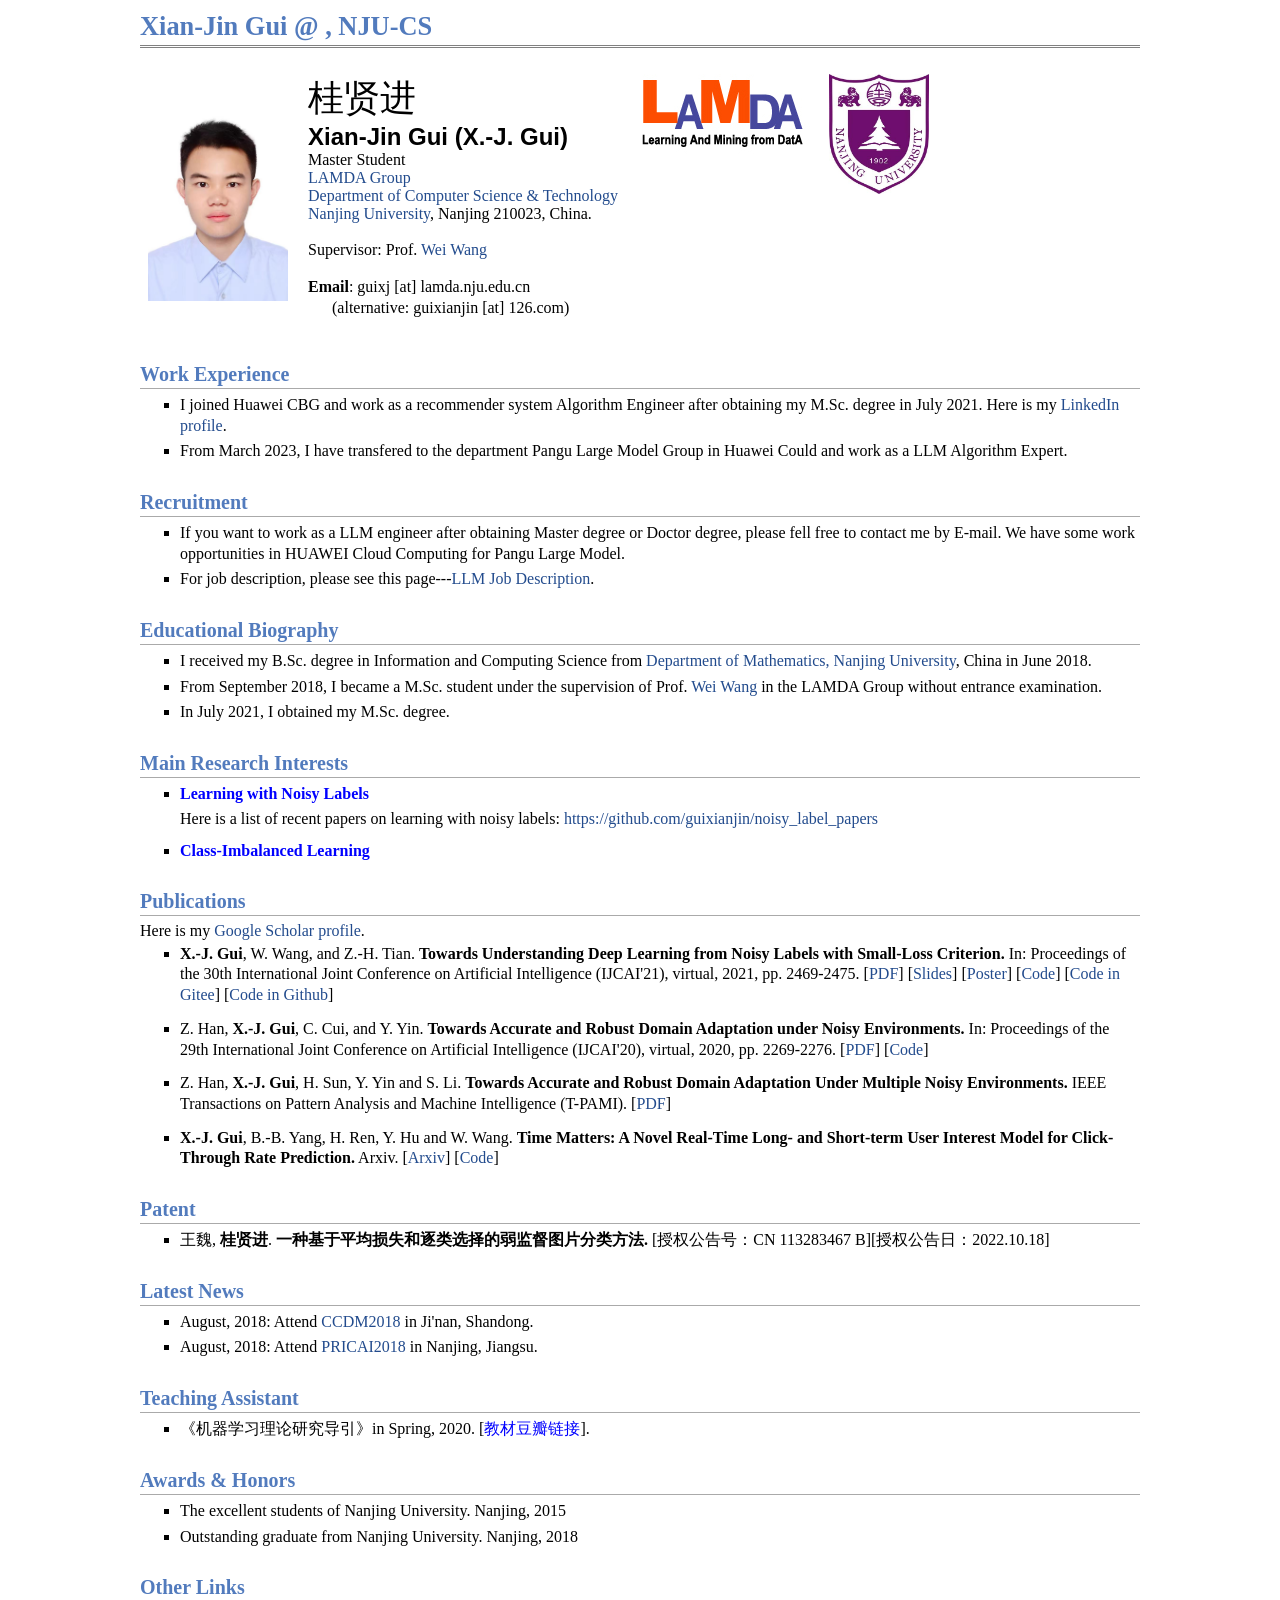
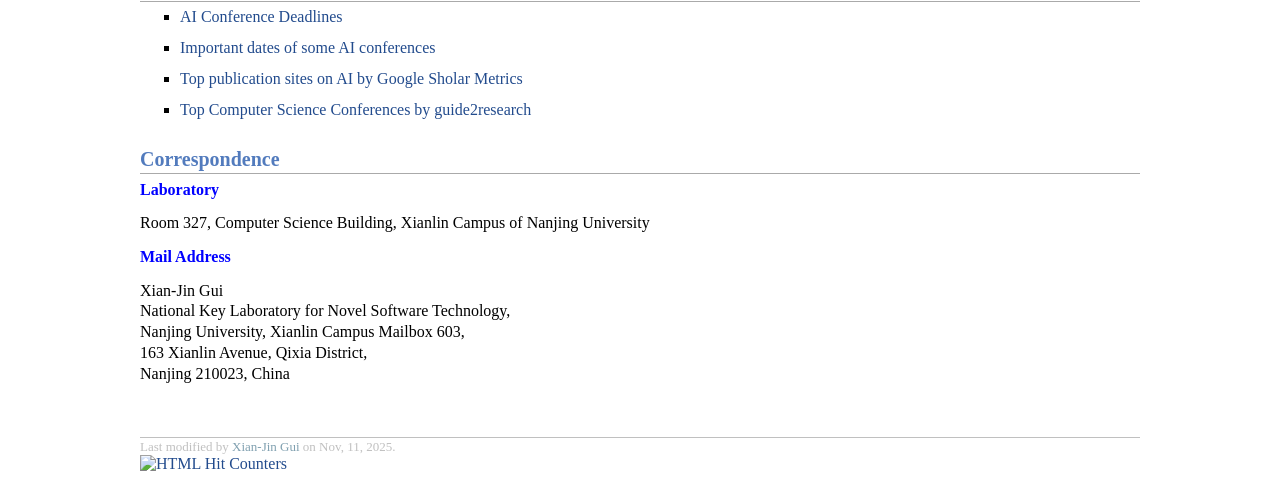
==== commit a7e70731: "Update index.html" ====
--- a/index.html
+++ b/index.html
@@ -181,7 +181,7 @@
 
 <h2>Patent</h2>
 <ul>
-	<li><p>王魏， <b>桂贤进</b> <b> 一种基于平均损失和逐类选择的弱监督图片分类方法.</b> 
+	<li><p>王魏, <b>桂贤进</b>. <b> 一种基于平均损失和逐类选择的弱监督图片分类方法.</b> 
 	[授权公告号：CN 113283467 B][授权公告日：2022.10.18]
 </p>
 </li>
@@ -261,3 +261,4 @@
 
 
 
+
